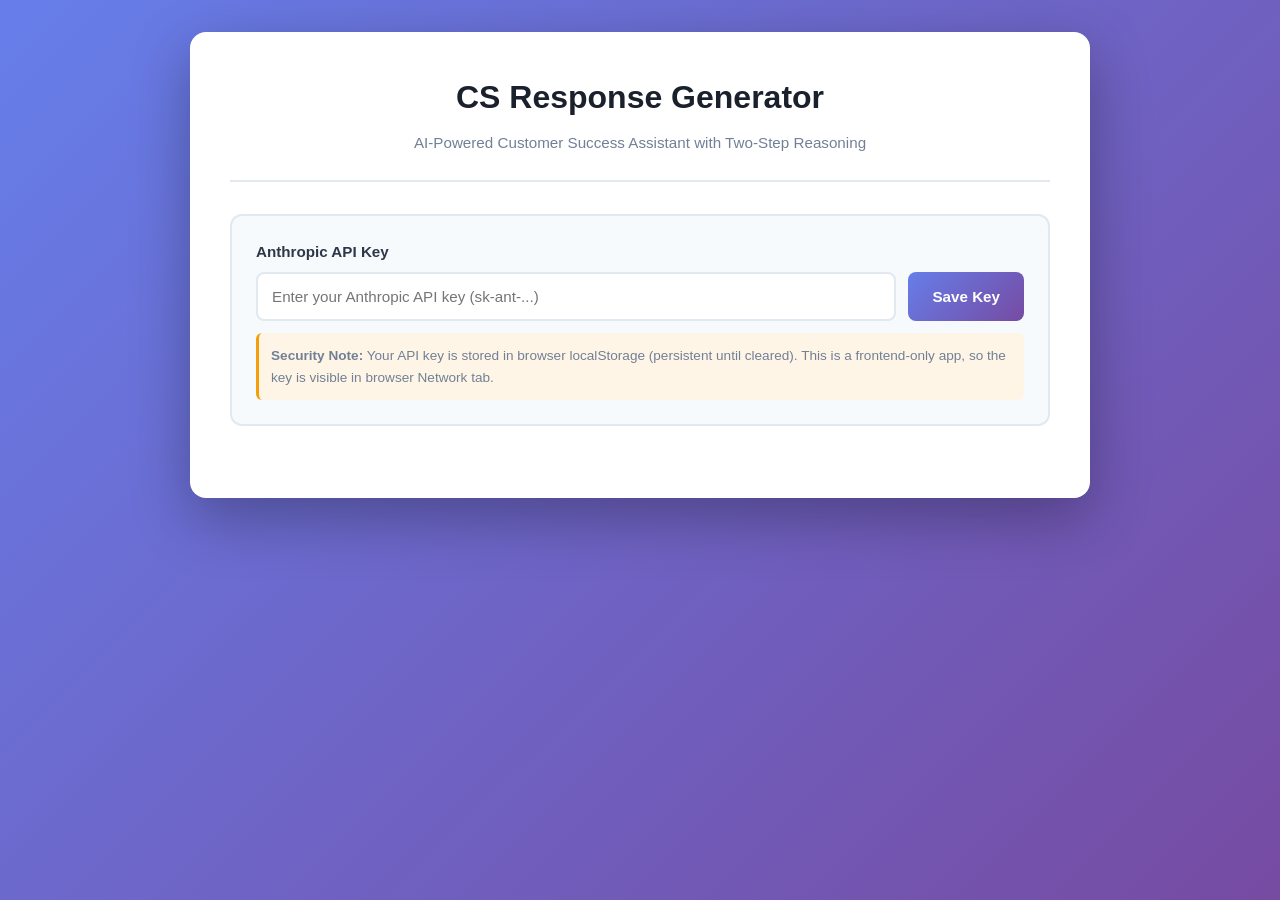
==== cs-response-generator/index.html @ d2741bdd "Add CS Response Generator: two-call AI architecture with multi-topic detection, context awareness, a" ====
<!DOCTYPE html>
<html lang="en">
<head>
    <meta charset="UTF-8">
    <meta name="viewport" content="width=device-width, initial-scale=1.0">
    <title>CS Response Generator - AI-Powered Customer Success Assistant</title>
    <link rel="stylesheet" href="style.css">
</head>
<body>
    <div class="container">
        <!-- Header -->
        <header>
            <h1>CS Response Generator</h1>
            <p class="subtitle">AI-Powered Customer Success Assistant with Two-Step Reasoning</p>
        </header>

        <!-- API Key Management Section -->
        <div class="api-key-section" id="apiKeySection">
            <div class="api-key-input-group">
                <label for="apiKeyInput">Anthropic API Key</label>
                <div class="input-with-button">
                    <input 
                        type="password" 
                        id="apiKeyInput" 
                        placeholder="Enter your Anthropic API key (sk-ant-...)"
                        autocomplete="off"
                    >
                    <button id="saveApiKeyBtn" class="btn btn-primary">Save Key</button>
                </div>
                <p class="api-key-note">
                    <strong>Security Note:</strong> Your API key is stored in browser localStorage (persistent until cleared). 
                    This is a frontend-only app, so the key is visible in browser Network tab.
                </p>
            </div>
            <button id="clearApiKeyBtn" class="btn btn-danger" style="display: none;">Clear API Key</button>
        </div>

        <!-- Main Application (hidden until API key is set) -->
        <div class="main-app" id="mainApp" style="display: none;">
            
            <!-- Input Section -->
            <div class="section">
                <label for="inputText">Client's Latest Message</label>
                <textarea 
                    id="inputText" 
                    placeholder="Paste the email or message you need to respond to"
                    rows="6"
                ></textarea>
                
                <label for="contextText" style="margin-top: 1rem;">Context / Background Info (optional)</label>
                <textarea 
                    id="contextText" 
                    placeholder="Any background info the AI should know: prior agreements, numbers, dates already discussed, etc. Leave blank if not needed."
                    rows="3"
                    style="font-size: 0.9rem; opacity: 0.9;"
                ></textarea>
                
                <button id="generateBtn" class="btn btn-primary btn-large">
                    <span id="generateBtnText">Generate Response</span>
                    <span id="generateBtnLoader" class="loader" style="display: none;"></span>
                </button>
            </div>

            <!-- Mini Summary Card (appears after classification) -->
            <div id="miniSummary" class="mini-summary" style="display: none;">
                <h3>📊 Classification Summary</h3>
                <div class="summary-grid">
                    <div class="summary-item">
                        <span class="summary-label">Language</span>
                        <span id="summaryLanguage" class="summary-value"></span>
                    </div>
                    <div class="summary-item">
                        <span class="summary-label">Tone</span>
                        <span id="summaryTone" class="summary-value"></span>
                    </div>
                    <div class="summary-item" style="grid-column: 1 / -1;">
                        <span class="summary-label">Sentiment</span>
                        <span id="summarySentiment" class="summary-value badge"></span>
                    </div>
                </div>
                <div class="summary-topics">
                    <span class="summary-label">Topics:</span>
                    <div id="summaryTopicsList"></div>
                </div>
                <div class="summary-key-issue">
                    <span class="summary-label">Key Issues:</span>
                    <ul id="summaryKeyIssues"></ul>
                </div>
            </div>

            <!-- Output Section -->
            <div class="section" id="outputSection" style="display: none;">
                <div class="output-header">
                    <label>Generated Response</label>
                    <button id="copyBtn" class="btn btn-secondary">
                        <span id="copyBtnText">📋 Copy to Clipboard</span>
                        <span id="copyBtnSuccess" style="display: none;">✅ Copied!</span>
                    </button>
                </div>
                <div id="outputText" class="output-text"></div>
            </div>

            <!-- Error Display -->
            <div id="errorDisplay" class="error-display" style="display: none;"></div>
        </div>
    </div>

    <script src="script.js"></script>
</body>
</html>
---- cs-response-generator/style.css ----
/* ===================================
   CS Response Generator - Styles
   Modern B2B SaaS Aesthetic
   =================================== */

/* Reset & Base Styles */
* {
    margin: 0;
    padding: 0;
    box-sizing: border-box;
}

body {
    font-family: -apple-system, BlinkMacSystemFont, 'Segoe UI', 'Roboto', 'Oxygen', 'Ubuntu', 'Cantarell', sans-serif;
    background: linear-gradient(135deg, #667eea 0%, #764ba2 100%);
    min-height: 100vh;
    padding: 2rem 1rem;
    color: #2d3748;
    line-height: 1.6;
}

.container {
    max-width: 900px;
    margin: 0 auto;
    background: white;
    border-radius: 16px;
    box-shadow: 0 20px 60px rgba(0, 0, 0, 0.3);
    padding: 2.5rem;
}

/* Header */
header {
    text-align: center;
    margin-bottom: 2rem;
    padding-bottom: 1.5rem;
    border-bottom: 2px solid #e2e8f0;
}

header h1 {
    font-size: 2rem;
    font-weight: 700;
    color: #1a202c;
    margin-bottom: 0.5rem;
}

.subtitle {
    font-size: 0.95rem;
    color: #718096;
    font-weight: 400;
}

/* API Key Section */
.api-key-section {
    background: #f7fafc;
    border: 2px solid #e2e8f0;
    border-radius: 12px;
    padding: 1.5rem;
    margin-bottom: 2rem;
}

.api-key-input-group label {
    display: block;
    font-weight: 600;
    color: #2d3748;
    margin-bottom: 0.5rem;
    font-size: 0.95rem;
}

.input-with-button {
    display: flex;
    gap: 0.75rem;
    margin-bottom: 0.75rem;
}

.input-with-button input {
    flex: 1;
}

.api-key-note {
    font-size: 0.85rem;
    color: #718096;
    background: #fff5e6;
    border-left: 3px solid #f59e0b;
    padding: 0.75rem;
    border-radius: 6px;
    margin-top: 0.75rem;
}

/* Form Elements */
input[type="password"],
textarea {
    width: 100%;
    padding: 0.875rem;
    border: 2px solid #e2e8f0;
    border-radius: 8px;
    font-size: 0.95rem;
    font-family: inherit;
    transition: all 0.2s ease;
    background: white;
}

input[type="password"]:focus,
textarea:focus {
    outline: none;
    border-color: #667eea;
    box-shadow: 0 0 0 3px rgba(102, 126, 234, 0.1);
}

textarea {
    resize: vertical;
    min-height: 150px;
}

/* Buttons */
.btn {
    padding: 0.75rem 1.5rem;
    border: none;
    border-radius: 8px;
    font-size: 0.95rem;
    font-weight: 600;
    cursor: pointer;
    transition: all 0.2s ease;
    font-family: inherit;
    display: inline-flex;
    align-items: center;
    justify-content: center;
    gap: 0.5rem;
}

.btn-primary {
    background: linear-gradient(135deg, #667eea 0%, #764ba2 100%);
    color: white;
}

.btn-primary:hover {
    transform: translateY(-2px);
    box-shadow: 0 8px 20px rgba(102, 126, 234, 0.4);
}

.btn-primary:active {
    transform: translateY(0);
}

.btn-secondary {
    background: #48bb78;
    color: white;
}

.btn-secondary:hover {
    background: #38a169;
    transform: translateY(-2px);
    box-shadow: 0 8px 20px rgba(72, 187, 120, 0.3);
}

.btn-danger {
    background: #f56565;
    color: white;
    margin-top: 0.75rem;
}

.btn-danger:hover {
    background: #e53e3e;
}

.btn-large {
    width: 100%;
    padding: 1rem 1.5rem;
    font-size: 1.05rem;
    margin-top: 1rem;
}

/* Loader */
.loader {
    width: 18px;
    height: 18px;
    border: 3px solid rgba(255, 255, 255, 0.3);
    border-top-color: white;
    border-radius: 50%;
    animation: spin 0.8s linear infinite;
}

@keyframes spin {
    to { transform: rotate(360deg); }
}

/* Sections */
.section {
    margin-bottom: 2rem;
}

.section label {
    display: block;
    font-weight: 600;
    color: #2d3748;
    margin-bottom: 0.75rem;
    font-size: 0.95rem;
}

/* Mini Summary Card */
.mini-summary {
    background: linear-gradient(135deg, #f0f4ff 0%, #e9f0ff 100%);
    border: 2px solid #667eea;
    border-radius: 12px;
    padding: 1.5rem;
    margin-bottom: 2rem;
    animation: slideIn 0.4s ease-out;
}

@keyframes slideIn {
    from {
        opacity: 0;
        transform: translateY(-20px);
    }
    to {
        opacity: 1;
        transform: translateY(0);
    }
}

.mini-summary h3 {
    font-size: 1.1rem;
    color: #1a202c;
    margin-bottom: 1rem;
    display: flex;
    align-items: center;
    gap: 0.5rem;
}

.summary-grid {
    display: grid;
    grid-template-columns: repeat(auto-fit, minmax(200px, 1fr));
    gap: 1rem;
    margin-bottom: 1rem;
}

.summary-item {
    display: flex;
    flex-direction: column;
    gap: 0.5rem;
}

.summary-label {
    font-size: 0.8rem;
    font-weight: 600;
    color: #718096;
    text-transform: uppercase;
    letter-spacing: 0.5px;
}

.summary-value {
    font-size: 1rem;
    font-weight: 600;
    color: #2d3748;
}

/* Badges */
.badge {
    display: inline-block;
    padding: 0.4rem 0.8rem;
    border-radius: 6px;
    font-size: 0.85rem;
    font-weight: 700;
    text-transform: capitalize;
}

/* Category Badges */
.badge.billing {
    background: #fef3c7;
    color: #92400e;
}

.badge.technical_issue {
    background: #dbeafe;
    color: #1e3a8a;
}

.badge.complaint_churn_risk {
    background: #fee2e2;
    color: #991b1b;
}

.badge.general_inquiry {
    background: #e0e7ff;
    color: #3730a3;
}

.badge.feature_request {
    background: #d1fae5;
    color: #065f46;
}

/* Urgency Badges */
.badge.high {
    background: #fee2e2;
    color: #991b1b;
}

.badge.medium {
    background: #fef3c7;
    color: #92400e;
}

.badge.low {
    background: #d1fae5;
    color: #065f46;
}

/* Sentiment Badges */
.badge.frustrated {
    background: #fee2e2;
    color: #991b1b;
}

.badge.neutral {
    background: #e5e7eb;
    color: #374151;
}

.badge.satisfied {
    background: #d1fae5;
    color: #065f46;
}

/* Language Display */
.summary-value.language {
    font-size: 1.1rem;
}

.summary-value.language::before {
    margin-right: 0.5rem;
}

.summary-value.language.es::before {
    content: "🇪🇸";
}

.summary-value.language.en::before {
    content: "🇬🇧";
}

.summary-value.language.fr::before {
    content: "🇫🇷";
}

/* Topics Section */
.summary-topics {
    background: white;
    padding: 1rem;
    border-radius: 8px;
    margin-bottom: 1rem;
}

.summary-topics .summary-label {
    display: block;
    margin-bottom: 0.75rem;
}

#summaryTopicsList {
    display: flex;
    flex-wrap: wrap;
    gap: 0.5rem;
}

.topic-badge {
    display: inline-block;
    padding: 0.5rem 0.9rem;
    border-radius: 6px;
    font-size: 0.85rem;
    font-weight: 600;
    text-transform: capitalize;
    border: 2px solid;
}

/* Topic badge colors based on category */
.topic-badge.billing {
    background: #fef3c7;
    color: #92400e;
    border-color: #fbbf24;
}

.topic-badge.technical_issue {
    background: #dbeafe;
    color: #1e3a8a;
    border-color: #60a5fa;
}

.topic-badge.complaint_churn_risk {
    background: #fee2e2;
    color: #991b1b;
    border-color: #f87171;
}

.topic-badge.general_inquiry {
    background: #e0e7ff;
    color: #3730a3;
    border-color: #818cf8;
}

.topic-badge.feature_request {
    background: #d1fae5;
    color: #065f46;
    border-color: #34d399;
}

.topic-badge.recommendation_request {
    background: #e9d5ff;
    color: #6b21a8;
    border-color: #a78bfa;
}

.topic-badge.logistics_clarification {
    background: #fed7aa;
    color: #92400e;
    border-color: #fb923c;
}

/* Urgency styling for topic badges */
.topic-badge.high {
    font-weight: 700;
    box-shadow: 0 2px 8px rgba(239, 68, 68, 0.2);
}

.topic-badge.medium {
    font-weight: 600;
}

.topic-badge.low {
    font-weight: 500;
    opacity: 0.9;
}

/* Key Issues */
.summary-key-issue {
    background: white;
    padding: 1rem;
    border-radius: 8px;
    border-left: 4px solid #667eea;
}

.summary-key-issue .summary-label {
    display: block;
    margin-bottom: 0.5rem;
}

.summary-key-issue ul {
    margin: 0;
    padding-left: 1.5rem;
}

.summary-key-issue li {
    color: #2d3748;
    font-size: 0.95rem;
    line-height: 1.6;
    margin-bottom: 0.5rem;
}

.summary-key-issue li:last-child {
    margin-bottom: 0;
}

/* Output Section */
.output-header {
    display: flex;
    justify-content: space-between;
    align-items: center;
    margin-bottom: 0.75rem;
}

.output-text {
    background: #f7fafc;
    border: 2px solid #e2e8f0;
    border-radius: 8px;
    padding: 1.5rem;
    min-height: 200px;
    white-space: pre-wrap;
    font-size: 0.95rem;
    line-height: 1.7;
    color: #2d3748;
}

/* Error Display */
.error-display {
    background: #fee2e2;
    border: 2px solid #f87171;
    border-radius: 8px;
    padding: 1rem;
    color: #991b1b;
    font-weight: 500;
    margin-top: 1rem;
}

/* Responsive Design */
@media (max-width: 768px) {
    .container {
        padding: 1.5rem;
    }

    header h1 {
        font-size: 1.5rem;
    }

    .input-with-button {
        flex-direction: column;
    }

    .summary-grid {
        grid-template-columns: 1fr;
    }

    .output-header {
        flex-direction: column;
        align-items: flex-start;
        gap: 0.75rem;
    }

    .output-header .btn {
        width: 100%;
    }
}
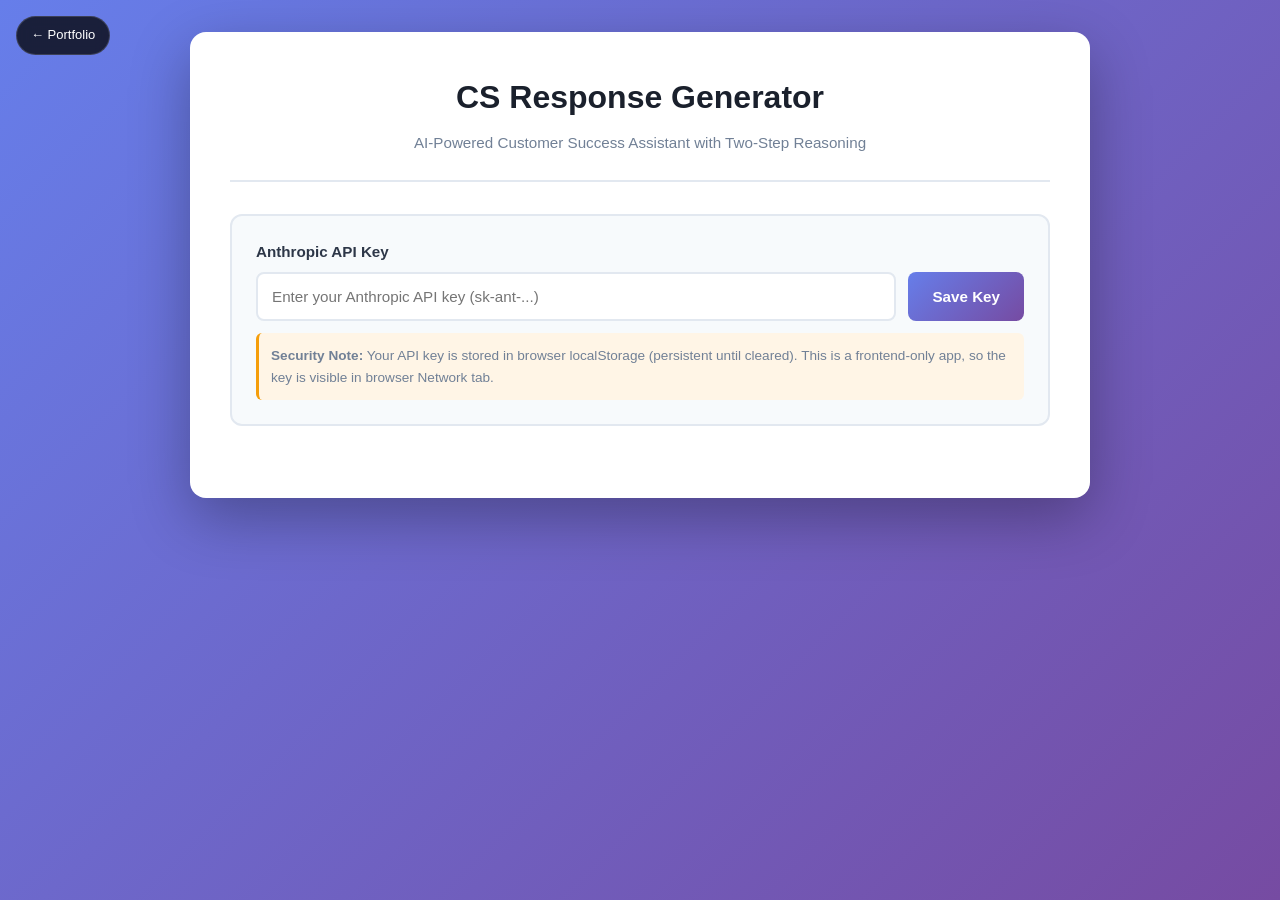
==== commit 979cddee: "Add back to portfolio button to cs-response-generator, cs-triage-agent, and predictcsm" ====
--- a/cs-response-generator/index.html
+++ b/cs-response-generator/index.html
@@ -7,6 +7,23 @@
     <link rel="stylesheet" href="style.css">
 </head>
 <body>
+    <a href="https://fernanda-coindreau.github.io/" target="_self" style="
+  position: fixed;
+  top: 16px;
+  left: 16px;
+  z-index: 9999;
+  background: rgba(0,0,0,0.75);
+  color: #ffffff;
+  text-decoration: none;
+  padding: 8px 14px;
+  border-radius: 20px;
+  font-size: 13px;
+  font-family: sans-serif;
+  font-weight: 500;
+  backdrop-filter: blur(6px);
+  border: 1px solid rgba(255,255,255,0.15);
+  transition: background 0.2s;
+">← Portfolio</a>
     <div class="container">
         <!-- Header -->
         <header>
